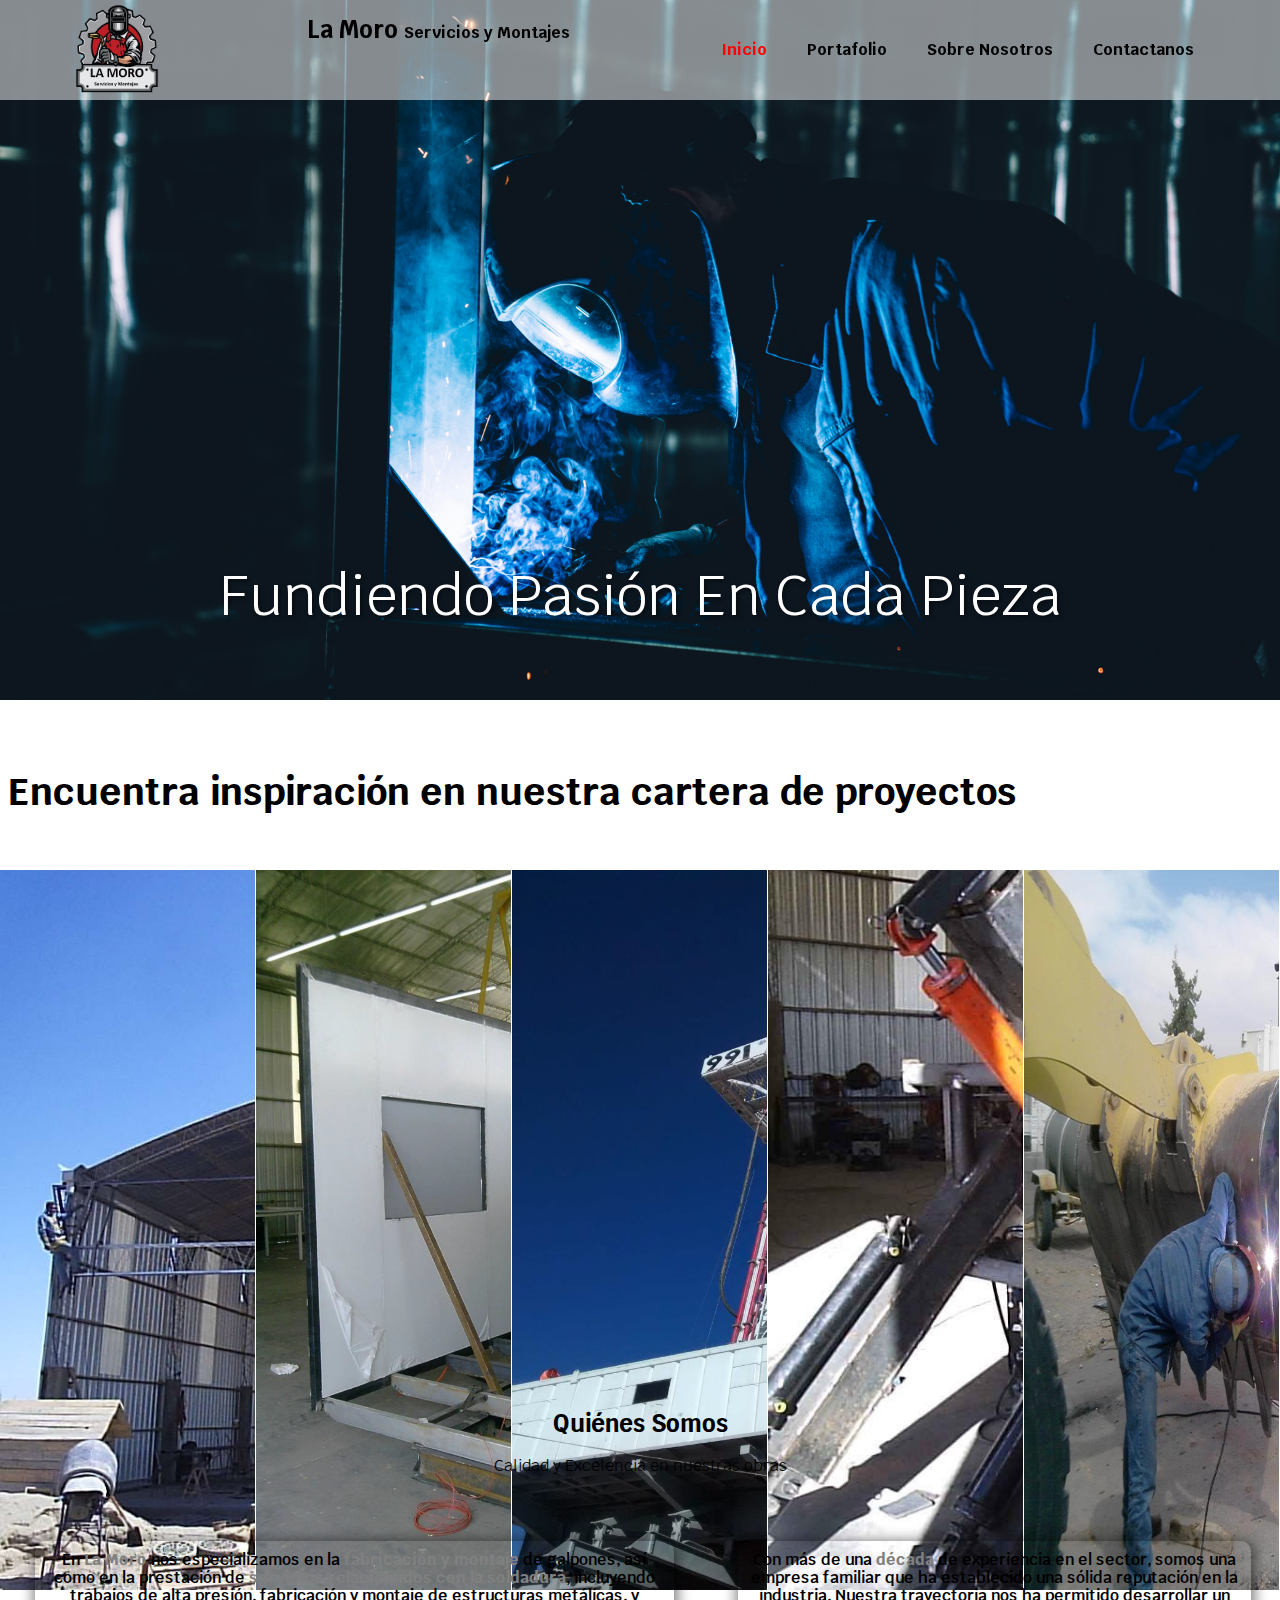
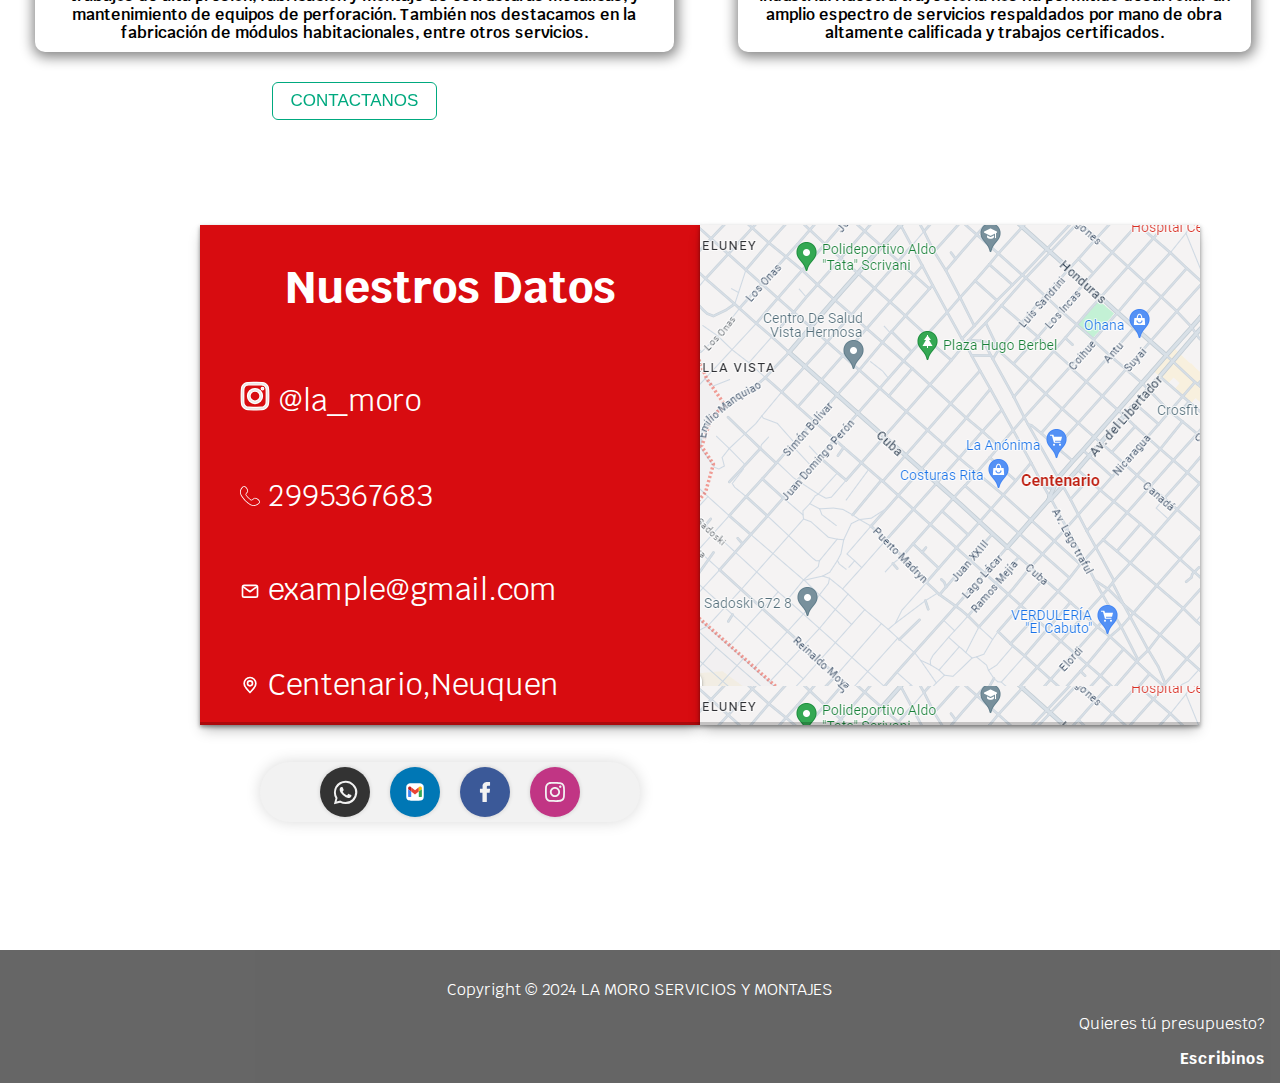
==== index.html @ 2d0cbead "first commit" ====
<!DOCTYPE html>
<html lang="es">
<head>
    <meta charset="UTF-8">
    <meta name="viewport" content="width=device-width, initial-scale=1.0">
    <link rel="preload" href="css/normalize.css" as="style">
    <link rel="stylesheet" href="css/normalize.css">
    <link rel="preconnect" href="https://fonts.googleapis.com">
    <link rel="preconnect" href="https://fonts.gstatic.com" crossorigin>
    <link href="https://fonts.googleapis.com/css2?family=Krub:ital,wght@0,200;0,300;0,400;0,500;0,600;0,700;1,200;1,300;1,400;1,500;1,600;1,700&display=swap" rel="stylesheet">
    <link href="https://fonts.googleapis.com/css2?family=Krub:wght@400;700&display=swap" rel="stylesheet">
    <link rel="stylesheet" href="css/style.css">
    
    <title>Document</title>
</head>
<body>
    <header id="inicio">
        <section class="barra_superior">

            <div class="logo1">
            </div>
            <div >
                <h1  class="nombre_empresa">La Moro <span>Servicios y Montajes</span></h1>  
            </div>

            <nav>
                <a href="#inicio" class="active">Inicio</a>
                <a href="#portafolio">Portafolio</a>
                <a href="#seccion1">Sobre Nosotros</a>
                <a href="#seccion3"> Contactanos</a>
            </nav>
        </section>

        <section class="fondo">
            <div class="texto-superior">
                Fundiendo Pasión En Cada Pieza
            </div>
        </section>
          
        <script src="scripts.js"></script>
        <section id="portafolio">
            <div id="frase_portafolio">
                <h2 class="texto-con-movimiento">Encuentra inspiración en nuestra cartera de proyectos</h2>
            </div>
            <ul style="position: absolute;
            margin-top: 10rem;
            left: 0;
            width: 100%;
            height: 80vh;
            background-color: #ccc;
            margin: 0;
            padding: 0;">
                <li>
                    <div class="content">
                        <span>Galpón parabólico 16m x 20m x 5m de luz.</span>
                        <h2>Kither Simha –PIN</h2>
                        <p>Juan Blas Iruretagoyena cel.: 299-4683099</p>
                    </div>
                </li>
                <li>
                    <div class="content">
                        <span>Módulos Habitacionales</span>
                        <h2>Kiter Simha –PIN</h2>
                        <p>Irureta Juan Blascel.:299-4683099</p>
                    </div>
                </li>
                <li>
                    <div class="content">
                        <span>Mantenimiento de soldadura a equipos de perforación</span>
                        <h2>R.C Servicios y Montajes – PIN</h2>
                        <p>Fernández Oro Elvio Solís cel.: sin datos actualizados</p>
                       
                    </div>
                </li>
                <li>
                    <div class="content">
                        <span>Estructura metálica para medición de muertos de hormigón en equipos de perforacion.</span>
                        <h2>ABK3 Servicios Petroleros –PIN</h2>
                        <p>Ingeniero: Raúl Arévalo cel.: sin datos actualizados</p>
                        
                    </div>
                </li>
                <li>
                    <div class="content">
                        <span> Mantenimiento de maquinas viales</span>
                        <h2> ServiPet – Centenario – Nqn –PIN</h2>
                        <p>Luis Ríoscel  cel.: Sin datos actualizados</p>
                        
                    </div>
                </li>
            </ul>
        </section>
          
        <section id="seccion1">
            <section>
                <h2>Quiénes Somos</h2>
                <p>Calidad y Excelencia en nuestras obras</p>
            </section>

            <section class="sobrenosotros">

                <div>
                    <p>En <span>La Moro</span> nos especializamos en la <span>fabricación y montaje</span> de galpones, 
                    así como en la prestación de <span>servicios relacionados con la soldadura</span>, incluyendo 
                    trabajos de alta presión, fabricación y montaje de estructuras metálicas, y mantenimiento de 
                    equipos de perforación. También nos destacamos en la fabricación de módulos habitacionales, 
                    entre otros servicios.
                    </p>
                    <button href="#contactanos" class="btn">Contactanos</button>  
                </div>

                <div>
                    <p>Con más de una <span>década</span> de experiencia en el sector, somos una empresa familiar que ha establecido una sólida 
                        reputación en la industria. Nuestra trayectoria nos ha permitido desarrollar un amplio espectro de servicios 
                        respaldados por mano de obra altamente calificada y trabajos certificados.
                    </p>
                </div>
            </section>

        </section>
          
        <section id="seccion3" class="datos_contacto">

            <div class="card" id="form_datos">
                <h2>Nuestros Datos</h2>
                <ul style="position: relative;
                display: flex;
                flex-direction: column;
                align-items:flex-start;
                margin: 0;">
                    <p>
                        <span><svg width="30px" height="30px" viewBox="0 0 24 24" fill="none" xmlns="http://www.w3.org/2000/svg" stroke="#ffffff">
    
                            <g id="SVGRepo_bgCarrier" stroke-width="0"/>
                            
                            <g id="SVGRepo_tracerCarrier" stroke-linecap="round" stroke-linejoin="round"/>
                            
                            <g id="SVGRepo_iconCarrier"> <path fill-rule="evenodd" clip-rule="evenodd" d="M12 18C15.3137 18 18 15.3137 18 12C18 8.68629 15.3137 6 12 6C8.68629 6 6 8.68629 6 12C6 15.3137 8.68629 18 12 18ZM12 16C14.2091 16 16 14.2091 16 12C16 9.79086 14.2091 8 12 8C9.79086 8 8 9.79086 8 12C8 14.2091 9.79086 16 12 16Z" fill="#ebe5e5"/> <path d="M18 5C17.4477 5 17 5.44772 17 6C17 6.55228 17.4477 7 18 7C18.5523 7 19 6.55228 19 6C19 5.44772 18.5523 5 18 5Z" fill="#ebe5e5"/> <path fill-rule="evenodd" clip-rule="evenodd" d="M1.65396 4.27606C1 5.55953 1 7.23969 1 10.6V13.4C1 16.7603 1 18.4405 1.65396 19.7239C2.2292 20.8529 3.14708 21.7708 4.27606 22.346C5.55953 23 7.23969 23 10.6 23H13.4C16.7603 23 18.4405 23 19.7239 22.346C20.8529 21.7708 21.7708 20.8529 22.346 19.7239C23 18.4405 23 16.7603 23 13.4V10.6C23 7.23969 23 5.55953 22.346 4.27606C21.7708 3.14708 20.8529 2.2292 19.7239 1.65396C18.4405 1 16.7603 1 13.4 1H10.6C7.23969 1 5.55953 1 4.27606 1.65396C3.14708 2.2292 2.2292 3.14708 1.65396 4.27606ZM13.4 3H10.6C8.88684 3 7.72225 3.00156 6.82208 3.0751C5.94524 3.14674 5.49684 3.27659 5.18404 3.43597C4.43139 3.81947 3.81947 4.43139 3.43597 5.18404C3.27659 5.49684 3.14674 5.94524 3.0751 6.82208C3.00156 7.72225 3 8.88684 3 10.6V13.4C3 15.1132 3.00156 16.2777 3.0751 17.1779C3.14674 18.0548 3.27659 18.5032 3.43597 18.816C3.81947 19.5686 4.43139 20.1805 5.18404 20.564C5.49684 20.7234 5.94524 20.8533 6.82208 20.9249C7.72225 20.9984 8.88684 21 10.6 21H13.4C15.1132 21 16.2777 20.9984 17.1779 20.9249C18.0548 20.8533 18.5032 20.7234 18.816 20.564C19.5686 20.1805 20.1805 19.5686 20.564 18.816C20.7234 18.5032 20.8533 18.0548 20.9249 17.1779C20.9984 16.2777 21 15.1132 21 13.4V10.6C21 8.88684 20.9984 7.72225 20.9249 6.82208C20.8533 5.94524 20.7234 5.49684 20.564 5.18404C20.1805 4.43139 19.5686 3.81947 18.816 3.43597C18.5032 3.27659 18.0548 3.14674 17.1779 3.0751C16.2777 3.00156 15.1132 3 13.4 3Z" fill="#ebe5e5"/> </g>
                            
                            </svg></span>
                        @la_moro    
                    </p>
                    <p>
                        <span ><svg fill="white" height="20px" width="20px" version="1.1" id="Layer_1" xmlns="http://www.w3.org/2000/svg" xmlns:xlink="http://www.w3.org/1999/xlink" 
                            viewBox="0 0 512 512" xml:space="preserve">
                       <g>
                           <g>
                               <path d="M511.576,402.975c-3.495-36.288-45.168-65.404-49.7-68.45c-4.483-3.209-44.825-31.284-80.563-31.284
                                   c-15.102,0-27.727,4.708-37.921,14.381l-0.974,1.05c-11.765,13.773-35.557,34.151-49.256,34.151c-0.917,0-1.7-0.105-2.411-0.337
                                   c-7.754-5.701-46.081-34.235-71.453-59.617c-20.388-20.388-53.266-63.131-59.879-71.792c-3.447-11.116,16.969-37.357,34.11-52.178
                                   l0.96-0.945C232.82,127.465,179.63,53.19,177.562,50.354C176.187,48.301,143.409,0,103.931,0C90.352,0,78.091,5.29,68.14,15.126
                                   c-4.608,3.782-112.091,94.081-47.169,226.941c3.242,6.666,7.291,13.379,12.734,21.143c15.933,22.756,57.205,79.89,96.286,118.966
                                   c37.104,37.109,95.193,79.356,118.446,95.79c7.979,5.646,14.902,9.826,21.797,13.188C298.686,504.991,327.392,512,355.553,512
                                   c82.941,0,133.968-59.435,140.959-68.097C507.818,432.205,513.027,418.063,511.576,402.975z M482.202,430.572l-0.678,0.561
                                   c-4.975,6.255-50.779,60.901-125.971,60.901h-0.019c-25.162,0-50.984-6.145-76.743-18.674c-5.916-2.874-11.97-6.45-19.061-11.464
                                   c-22.842-16.148-79.871-57.549-115.911-93.598c-37.987-37.988-78.458-94-94.095-116.335c-4.846-6.904-8.394-12.763-11.178-18.483
                                   C-18.683,116.357,70.217,38.718,81.199,29.653c6.914-6.799,14.348-10.099,22.732-10.099c24.189,0,49.619,30.09,57.592,41.989
                                   c12.896,17.743,41.406,69.045,18.827,92.908c-2.13,1.843-52.049,45.436-38.441,75.507l1.127,1.891
                                   c4.035,5.3,40.065,52.484,62.434,74.848c27.769,27.77,69.992,58.843,74.719,62.3l1.676,0.983
                                   c3.452,1.595,7.257,2.397,11.307,2.397c28.758,0,62.687-39.334,64.052-40.938c6.054-5.739,14.157-8.642,24.089-8.642
                                   c30.157,0,67.615,26.509,69.41,27.789c0.387,0.258,38.704,26.423,41.382,54.26C493.026,414.424,489.789,422.837,482.202,430.572z"
                                   />
                           </g>
                       </g>
                       </svg></span>
                        2995367683
                    </p>
                    <p>
                        <span><svg width="20px" height="20px" viewBox="0 0 24 24" xmlns="http://www.w3.org/2000/svg">
    
                            <title/>
                            
                            <g id="Complete">
                            
                            <g id="mail">
                            
                            <g>
                            
                            <polyline fill="none" points="4 8.2 12 14.1 20 8.2" stroke="white" stroke-linecap="round" stroke-linejoin="round" stroke-width="2"/>
                            
                            <rect fill="none" height="14" rx="2" ry="2" stroke="white" stroke-linecap="round" stroke-linejoin="round" stroke-width="2" width="18" x="3" y="6.5"/>
                            
                            </g>
                            
                            </g>
                            
                            </g>
                            
                            </svg></span>
                        example@gmail.com
                    </p>
                    <p>
                        <span><svg width="20px" height="20px" viewBox="0 0 24 24" fill="none" xmlns="http://www.w3.org/2000/svg" z-index: -1;>
                            <path d="M12 21C15.5 17.4 19 14.1764 19 10.2C19 6.22355 15.866 3 12 3C8.13401 3 5 6.22355 5 10.2C5 14.1764 8.5 17.4 12 21Z" stroke="white" stroke-width="2" stroke-linecap="round" stroke-linejoin="round"/>
                            <path d="M12 13C13.6569 13 15 11.6569 15 10C15 8.34315 13.6569 7 12 7C10.3431 7 9 8.34315 9 10C9 11.6569 10.3431 13 12 13Z" stroke="white" stroke-width="2" stroke-linecap="round" stroke-linejoin="round"/>
                            </svg></span>
                        Centenario,Neuquen
                    </p>
                </ul>
                
                <div class="social-buttons">
                    <a href="#" class="social-button whatsapp">
                            <svg fill="#000000" width="800px" height="800px" viewBox="0 0 16 16" xmlns="http://www.w3.org/2000/svg"><path d="M11.42 9.49c-.19-.09-1.1-.54-1.27-.61s-.29-.09-.42.1-.48.6-.59.73-.21.14-.4 0a5.13 5.13 0 0 1-1.49-.92 5.25 5.25 0 0 1-1-1.29c-.11-.18 0-.28.08-.38s.18-.21.28-.32a1.39 1.39 0 0 0 .18-.31.38.38 0 0 0 0-.33c0-.09-.42-1-.58-1.37s-.3-.32-.41-.32h-.4a.72.72 0 0 0-.5.23 2.1 2.1 0 0 0-.65 1.55A3.59 3.59 0 0 0 5 8.2 8.32 8.32 0 0 0 8.19 11c.44.19.78.3 1.05.39a2.53 2.53 0 0 0 1.17.07 1.93 1.93 0 0 0 1.26-.88 1.67 1.67 0 0 0 .11-.88c-.05-.07-.17-.12-.36-.21z"/><path d="M13.29 2.68A7.36 7.36 0 0 0 8 .5a7.44 7.44 0 0 0-6.41 11.15l-1 3.85 3.94-1a7.4 7.4 0 0 0 3.55.9H8a7.44 7.44 0 0 0 5.29-12.72zM8 14.12a6.12 6.12 0 0 1-3.15-.87l-.22-.13-2.34.61.62-2.28-.14-.23a6.18 6.18 0 0 1 9.6-7.65 6.12 6.12 0 0 1 1.81 4.37A6.19 6.19 0 0 1 8 14.12z"/></svg>
        
                    </a>
                        <a href="#" class="social-button gmail">
                                <svg width="800px" height="800px" viewBox="0 0 32 32" fill="none" xmlns="http://www.w3.org/2000/svg">
                                    <path d="M2 11.9556C2 8.47078 2 6.7284 2.67818 5.39739C3.27473 4.22661 4.22661 3.27473 5.39739 2.67818C6.7284 2 8.47078 2 11.9556 2H20.0444C23.5292 2 25.2716 2 26.6026 2.67818C27.7734 3.27473 28.7253 4.22661 29.3218 5.39739C30 6.7284 30 8.47078 30 11.9556V20.0444C30 23.5292 30 25.2716 29.3218 26.6026C28.7253 27.7734 27.7734 28.7253 26.6026 29.3218C25.2716 30 23.5292 30 20.0444 30H11.9556C8.47078 30 6.7284 30 5.39739 29.3218C4.22661 28.7253 3.27473 27.7734 2.67818 26.6026C2 25.2716 2 23.5292 2 20.0444V11.9556Z" fill="white"/>
                                    <path d="M22.0515 8.52295L16.0644 13.1954L9.94043 8.52295V8.52421L9.94783 8.53053V15.0732L15.9954 19.8466L22.0515 15.2575V8.52295Z" fill="#EA4335"/>
                                    <path d="M23.6231 7.38639L22.0508 8.52292V15.2575L26.9983 11.459V9.17074C26.9983 9.17074 26.3978 5.90258 23.6231 7.38639Z" fill="#FBBC05"/>
                                    <path d="M22.0508 15.2575V23.9924H25.8428C25.8428 23.9924 26.9219 23.8813 26.9995 22.6513V11.459L22.0508 15.2575Z" fill="#34A853"/>
                                    <path d="M9.94811 24.0001V15.0732L9.94043 15.0669L9.94811 24.0001Z" fill="#C5221F"/>
                                    <path d="M9.94014 8.52404L8.37646 7.39382C5.60179 5.91001 5 9.17692 5 9.17692V11.4651L9.94014 15.0667V8.52404Z" fill="#C5221F"/>
                                    <path d="M9.94043 8.52441V15.0671L9.94811 15.0734V8.53073L9.94043 8.52441Z" fill="#C5221F"/>
                                    <path d="M5 11.4668V22.6591C5.07646 23.8904 6.15673 24.0003 6.15673 24.0003H9.94877L9.94014 15.0671L5 11.4668Z" fill="#4285F4"/>
                                    </svg>
                    </a>
                    <a href="#" class="social-button facebook">
                        <svg version="1.1" id="Layer_1" xmlns="http://www.w3.org/2000/svg" xmlns:xlink="http://www.w3.org/1999/xlink" viewBox="0 0 310 310" xml:space="preserve">
                    <g id="XMLID_834_">
                        <path id="XMLID_835_" d="M81.703,165.106h33.981V305c0,2.762,2.238,5,5,5h57.616c2.762,0,5-2.238,5-5V165.765h39.064
                        c2.54,0,4.677-1.906,4.967-4.429l5.933-51.502c0.163-1.417-0.286-2.836-1.234-3.899c-0.949-1.064-2.307-1.673-3.732-1.673h-44.996
                        V71.978c0-9.732,5.24-14.667,15.576-14.667c1.473,0,29.42,0,29.42,0c2.762,0,5-2.239,5-5V5.037c0-2.762-2.238-5-5-5h-40.545
                        C187.467,0.023,186.832,0,185.896,0c-7.035,0-31.488,1.381-50.804,19.151c-21.402,19.692-18.427,43.27-17.716,47.358v37.752H81.703
                        c-2.762,0-5,2.238-5,5v50.844C76.703,162.867,78.941,165.106,81.703,165.106z"></path>
                    </g>
                        </svg>
                    </a>
                    <a href="#" class="social-button instagram">
                    <svg width="800px" height="800px" viewBox="0 0 20 20" version="1.1" xmlns="http://www.w3.org/2000/svg" xmlns:xlink="http://www.w3.org/1999/xlink">
                        <g id="Page-1" stroke="none" stroke-width="1">
                            <g id="Dribbble-Light-Preview" transform="translate(-340.000000, -7439.000000)">
                                <g id="icons" transform="translate(56.000000, 160.000000)">
                                    <path d="M289.869652,7279.12273 C288.241769,7279.19618 286.830805,7279.5942 285.691486,7280.72871 C284.548187,7281.86918 284.155147,7283.28558 284.081514,7284.89653 C284.035742,7285.90201 283.768077,7293.49818 284.544207,7295.49028 C285.067597,7296.83422 286.098457,7297.86749 287.454694,7298.39256 C288.087538,7298.63872 288.809936,7298.80547 289.869652,7298.85411 C298.730467,7299.25511 302.015089,7299.03674 303.400182,7295.49028 C303.645956,7294.859 303.815113,7294.1374 303.86188,7293.08031 C304.26686,7284.19677 303.796207,7282.27117 302.251908,7280.72871 C301.027016,7279.50685 299.5862,7278.67508 289.869652,7279.12273 M289.951245,7297.06748 C288.981083,7297.0238 288.454707,7296.86201 288.103459,7296.72603 C287.219865,7296.3826 286.556174,7295.72155 286.214876,7294.84312 C285.623823,7293.32944 285.819846,7286.14023 285.872583,7284.97693 C285.924325,7283.83745 286.155174,7282.79624 286.959165,7281.99226 C287.954203,7280.99968 289.239792,7280.51332 297.993144,7280.90837 C299.135448,7280.95998 300.179243,7281.19026 300.985224,7281.99226 C301.980262,7282.98483 302.473801,7284.28014 302.071806,7292.99991 C302.028024,7293.96767 301.865833,7294.49274 301.729513,7294.84312 C300.829003,7297.15085 298.757333,7297.47145 289.951245,7297.06748 M298.089663,7283.68956 C298.089663,7284.34665 298.623998,7284.88065 299.283709,7284.88065 C299.943419,7284.88065 300.47875,7284.34665 300.47875,7283.68956 C300.47875,7283.03248 299.943419,7282.49847 299.283709,7282.49847 C298.623998,7282.49847 298.089663,7283.03248 298.089663,7283.68956 M288.862673,7288.98792 C288.862673,7291.80286 291.150266,7294.08479 293.972194,7294.08479 C296.794123,7294.08479 299.081716,7291.80286 299.081716,7288.98792 C299.081716,7286.17298 296.794123,7283.89205 293.972194,7283.89205 C291.150266,7283.89205 288.862673,7286.17298 288.862673,7288.98792 M290.655732,7288.98792 C290.655732,7287.16159 292.140329,7285.67967 293.972194,7285.67967 C295.80406,7285.67967 297.288657,7287.16159 297.288657,7288.98792 C297.288657,7290.81525 295.80406,7292.29716 293.972194,7292.29716 C292.140329,7292.29716 290.655732,7290.81525 290.655732,7288.98792" id="instagram-[#167]">
                    
                    </path>
                                </g>
                            </g>
                        </g>
                    </svg>
                    </a>
                </div>
            </div>
                  
            
    
            <!-- Contenedor donde se mostrará el mapa -->
            <div class="card" id="map"></div>
            
        </section>
<!--         
        <section id="seccion3">
            <h2>Sección 3</h2>
            <p>Contenido de la sección 3...</p>
        </section> -->

        <footer>
            <p>Copyright © 2024 LA MORO SERVICIOS Y MONTAJES</p>
            <div><p>Quieres tú presupuesto?</p><span>Escribinos</span></div>
        </footer>

    </header>
    <!-- <script>
        // Función para inicializar el mapa
        function initMap() {
    // Coordenadas del lugar específico (en este caso, centenario, Neuquen)
        var ubicacion = { lat: -38.827756577857194, lng: -68.14426897098832 };
    
    // Crea un nuevo mapa en el elemento con id "map"
        var map = new google.maps.Map(document.getElementById("map"), {
         zoom: 15, // Nivel de zoom
          center: ubicacion // Centra el mapa en la ubicación específica
         });
  
    // // // Crea un marcador en la ubicación específica
        var marker = new google.maps.Marker({
         position: ubicacion,
         map: map,
          title: "Torre Eiffel, París" // Título del marcador (opcional)
         });
        }
  
    </script> -->
</body>
</html>
---- css/style.css ----
html{
    font-size: 62.5%;
    box-sizing: border-box;
}

*,*::before, *::after{
    box-sizing: inherit;
}

body{
    font-size: 16px;
    font-family: 'Krub', sans-serif; /*Le cambiamos la fuente al texto */
    /*Las propiedades que pongamos en el body se aplican para todo el documento*/
  }

 header {
    padding-top: 0rem; /* Ajusta este valor según sea necesario */
}
.barra_superior {
    display: flex;
    width: 100%;
    height: auto;
    padding: 0;
    margin: 0;
    justify-content: space-around;
    background-color: black;
    position: fixed; /* Importante: para que la sección 2 se posicione correctamente */
    z-index: 1; /* Asegura que esta sección esté por encima de la otra */
    background-color: rgba(255, 255, 255, 0.5); /* Color de fondo con transparencia */
}

.logo1 {
    margin-right: 1rem; /* Margen entre la imagen y el texto */
    width: 10rem; /* Ajusta el ancho de la imagen según tu necesidad */
    height: 10rem; /* Ajusta la altura de la imagen según tu necesidad */
    background-image: url(../image/logo.png);
    background-repeat: no-repeat;
    background-size: contain; /* Ajusta el tamaño de la imagen para que se ajuste al contenedor */
}

.nombre_empresa {
    font-size: 2.4rem; /* Ajusta el tamaño del texto según tu necesidad */
}

.nombre_empresa span {
    font-size: 1.6rem; /* Ajusta el tamaño del texto del span según tu necesidad */
}



nav {

    padding: 0;
    overflow: hidden;
    display: flex;
    justify-content: space-around;
    
  }
  
  nav a {
    display: flex;
    flex-direction: column;
    margin:auto;
    text-align: center;
    padding: 1.4rem 2rem;
    text-decoration: none;
    color: black;
    font-weight: bold;

  }
  
  nav a:hover {
    color: red;
  }

  
  .active {
    color: red;
  }
  
  section {
    height: 50rem; /* Simulación de contenido */
    padding-top: 5rem; /* Espacio para la barra de navegación */
  }
  
  .fondo {
    position: relative; /* Para que los elementos hijos se posicionen relativos a este */
    background-image: url(/image/soldando2.jpg);
    background-size: cover; /* Ajusta el tamaño de la imagen de fondo */
    background-repeat: no-repeat;
    width: 100%;
    height: 70rem;
    margin-bottom: 2rem;
    padding: 0;
  }
  
  .texto-superior {
    position: absolute; /* Para que el texto se posicione sobre la imagen de fondo */
    top: 85%; /* Ajusta la posición vertical */
    left: 50%; /* Ajusta la posición horizontal */
    transform: translate(-50%, -50%); /* Centra el texto horizontal y verticalmente */
    color: white; /* Color del texto */
    font-size: 5.6rem; /* Tamaño del texto */
    text-align:center; /* Alineación del texto */
    width: 100%;
    text-shadow: 2px 2px 4px rgba(0, 0, 0, 0.5); /* Sombra para mejorar la legibilidad */
  }
  
#frase_portafolio{
  height: 10rem;
  width: 100%;
  position: relative;
  text-align: center;
}

/* Define la animación */
@keyframes moverTexto {
  0% {
      transform: translateX(0);
  }
  50% {
      transform: translateX(100px); /* Mueve el texto 100px hacia la derecha */
  }
  60% {
      transform: translateX(100px); /* Se detiene por 10% de la animación */
  }
  100% {
      transform: translateX(0);
  }
}

/* Aplica la animación al texto */
.texto-con-movimiento {
  padding: 0;
  margin: 0;
  width: 80%;
  animation: moverTexto 10s ease-in-out infinite; /* La animación dura 4 segundos y se repite infinitamente */
  font-size: 3.8rem;
}

/*Section contacts*/

.datos_contacto{
  position: absolute;
  top: 170rem;
  width: 120rem;
  height: 50rem;
  margin: 10rem;
  display: flex;
  flex-direction: row;
  align-items: center;
  justify-content: center;

}


.card {
width: 500px;
height: 500px;
box-shadow: rgba(0, 0, 0, 0.4) 0px 2px 4px, rgba(0, 0, 0, 0.3) 0px 7px 13px -3px, rgba(0, 0, 0, 0.2) 0px -3px 0px inset;
}
#map{
  background-image: url(/image/mapa.png);
}

#form_datos{
background-color:#D80C10 ;
color: white;
font-size: 30px;
margin: 0;
}

#form_datos ul{
position: relative;
display: flex;
flex-direction: column;
align-items:flex-start;
margin: 0;
}
#form_datos h2{
font-weight:bold ;
text-align: center;

}




/*Botones Redes Sociales*/

.social-buttons {
  display: flex;
  justify-content: center;
  align-items: center;
  background-color: #f2f2f2;
  box-shadow: 0px 0px 15px #00000027;
  padding: 5px;
  border-radius: 5em;
  margin: 3rem 6rem;
}

.social-button {
  display: flex;
  justify-content: center;
  align-items: center;
  width: 5rem;
  height: 5rem;
  border-radius: 50%;
  margin: 0 1rem;
  background-color: #fff;
  box-shadow: 0px 0px 4px #00000027;
  transition: 0.3s;
}

.social-button:hover {
  background-color: #f2f2f2;
  box-shadow: 0px 0px 6px 3px #00000027;
}

.social-buttons svg {
  transition: 0.3s;
  height: 2rem;
}

.facebook {
  background-color: #3b5998;
}

.facebook svg {
  fill: #f2f2f2;
}

.facebook:hover svg {
  fill: #3b5998;
}

.whatsapp {
  background-color: #333;
}

.whatsapp svg {
  width: 25px;
  height: 25px;
  fill: #f2f2f2;
}

.whatsapp:hover svg {
  fill: #00ee14;
}

.gmail {
  background-color: #0077b5;
}

.gmail svg {
  fill: #f2f2f2;
}

.gmail:hover svg {
  fill: #0077b5;
}

.instagram {
  background-color: #c13584;
}

.instagram svg {
  fill: #f2f2f2;
}

.instagram:hover svg {
  fill: #c13584;
}




/*End Section Contacts*/




/*Slider effects....*/

ul li {
    list-style: none;
    position: relative;
    width: 20%;
    height: 100%;
    border-right: 1px solid #FFF;
    float: left;
    box-sizing: border-box;
    transition: 0.5s;
    text-align: center;
    overflow: hidden;
}
ul li:nth-child(1) {
    background: url(../image/imagen1.jpg);
    background-size: cover;
    background-position: left top;
}
ul li:nth-child(2) {
    background: url(../image/imagen2.jpg);
    background-size: cover;
    background-position: left center;
}
ul li:nth-child(3) {
    background: url(../image/imagen3.jpg);
    background-size: cover;
    background-position: left center;
}
ul li:nth-child(4) {
    background: url(../image/imagen4.jpg);
    background-size: cover;
    background-position: left top;
}
ul li:nth-child(5){
    background: url(../image/imagen5.jpg);
    background-size: cover;
    background-position: left center;
}
ul:hover li {
    width: 10%;
}
ul li:hover {
    width: 60%;
}
ul li .content {
    position: absolute;
    bottom: -100%;
    left: 0;
    height: 20%;
    width: 100%;
    padding: 2rem;
    background-color: rgba(0,0,0,0.4);
    box-sizing: border-box;
    color: #FFF;
    opacity: 1;
}
ul li .content h2 {
    margin-top: 0.5rem;
    margin-bottom: 0.5rem;
}
ul li .content p {
    width: 70%;
    margin: auto;
    margin-top: 0;
}
ul li:hover .content {
    bottom: 0;
    transition: 0.5s;
    transition-delay: 0.5s;
}
#seccion1{ 
  position: absolute;
    margin-top: auto;
    padding-top: 12rem;
    display: flex;
    flex-direction: column;
    text-align: center;
}


.sobrenosotros{
    display: flex;
    margin: 0;
    padding: 0;
    
}


.sobrenosotros p{
        width: auto;
        height: auto;
        font-weight: 600;
        -webkit-box-shadow: 1px 2px 13px 3px rgba(0,0,0,0.49);
        -moz-box-shadow: 1px 2px 13px 3px rgba(0,0,0,0.49);
        box-shadow: 1px 2px 13px 3px rgba(0,0,0,0.49);
        padding: 1rem; 
        border-radius:1rem; /*Redondeamos las esquinas*/
        margin: 3rem auto;
        width: 90%;
}

.sobrenosotros p span{
    font-weight: bold;
    color: grey ;
}



.btn {
    --color: #00A97F;
    --color2: rgb(10, 25, 30);
    padding: 0.8rem 1.75rem;
    background-color: transparent;
    border-radius: 6px;
    border: .3px solid var(--color);
    transition: .5s;
    position: relative;
    overflow: hidden;
    cursor: pointer;
    z-index: 1;
    font-weight: 300;
    font-size: 17px;
    font-family: 'Roboto', 'Segoe UI', sans-serif;
    text-transform: uppercase;
    color: var(--color);
   }
   
   .btn::after, .btn::before {
    content: '';
    display: block;
    height: 100%;
    width: 100%;
    transform: skew(90deg) translate(-50%, -50%);
    position: absolute;
    inset: 50%;
    left: 25%;
    z-index: -1;
    transition: .5s ease-out;
    background-color: var(--color);
   }
   
   .btn::before {
    top: -50%;
    left: -25%;
    transform: skew(90deg) rotate(180deg) translate(-50%, -50%);
   }
   
   .btn:hover::before {
    transform: skew(45deg) rotate(180deg) translate(-50%, -50%);
   }
   
   .btn:hover::after {
    transform: skew(45deg) translate(-50%, -50%);
   }
   
   .btn:hover {
    color: var(--color2);
   }
   
   .btn:active {
    filter: brightness(.7);
    transform: scale(.98);
   }    




footer {
  position: absolute;
  top: 255rem;
  width: 100%;
  background-color: black;
  color: #ffffff;
  font-weight: 400;
  padding: 1.5rem;
  opacity: 0.6;
  text-align: center;
}

body {
  margin-bottom: 4rem; /* Ajusta el margen inferior del cuerpo para dejar espacio para el footer */
}

footer div {
  text-align: end;
}

footer div span {
  font-weight: 700;
}
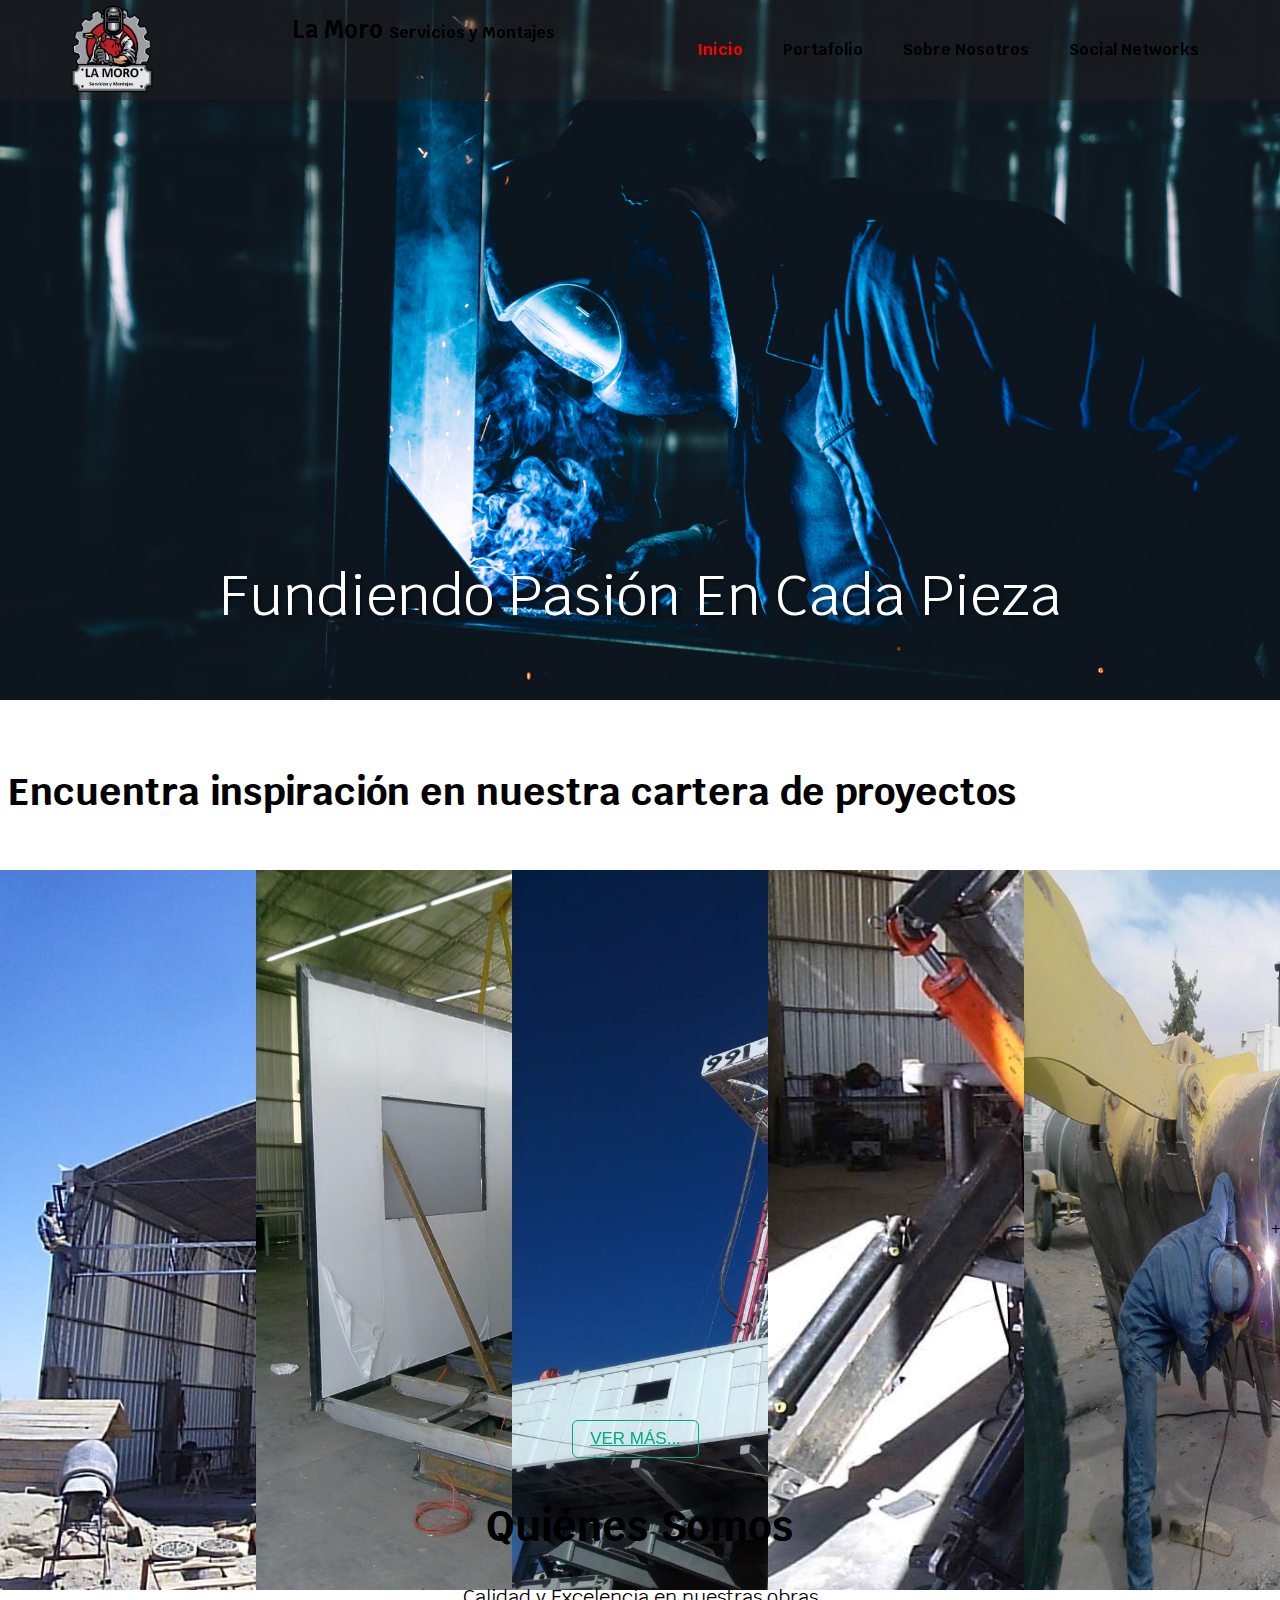
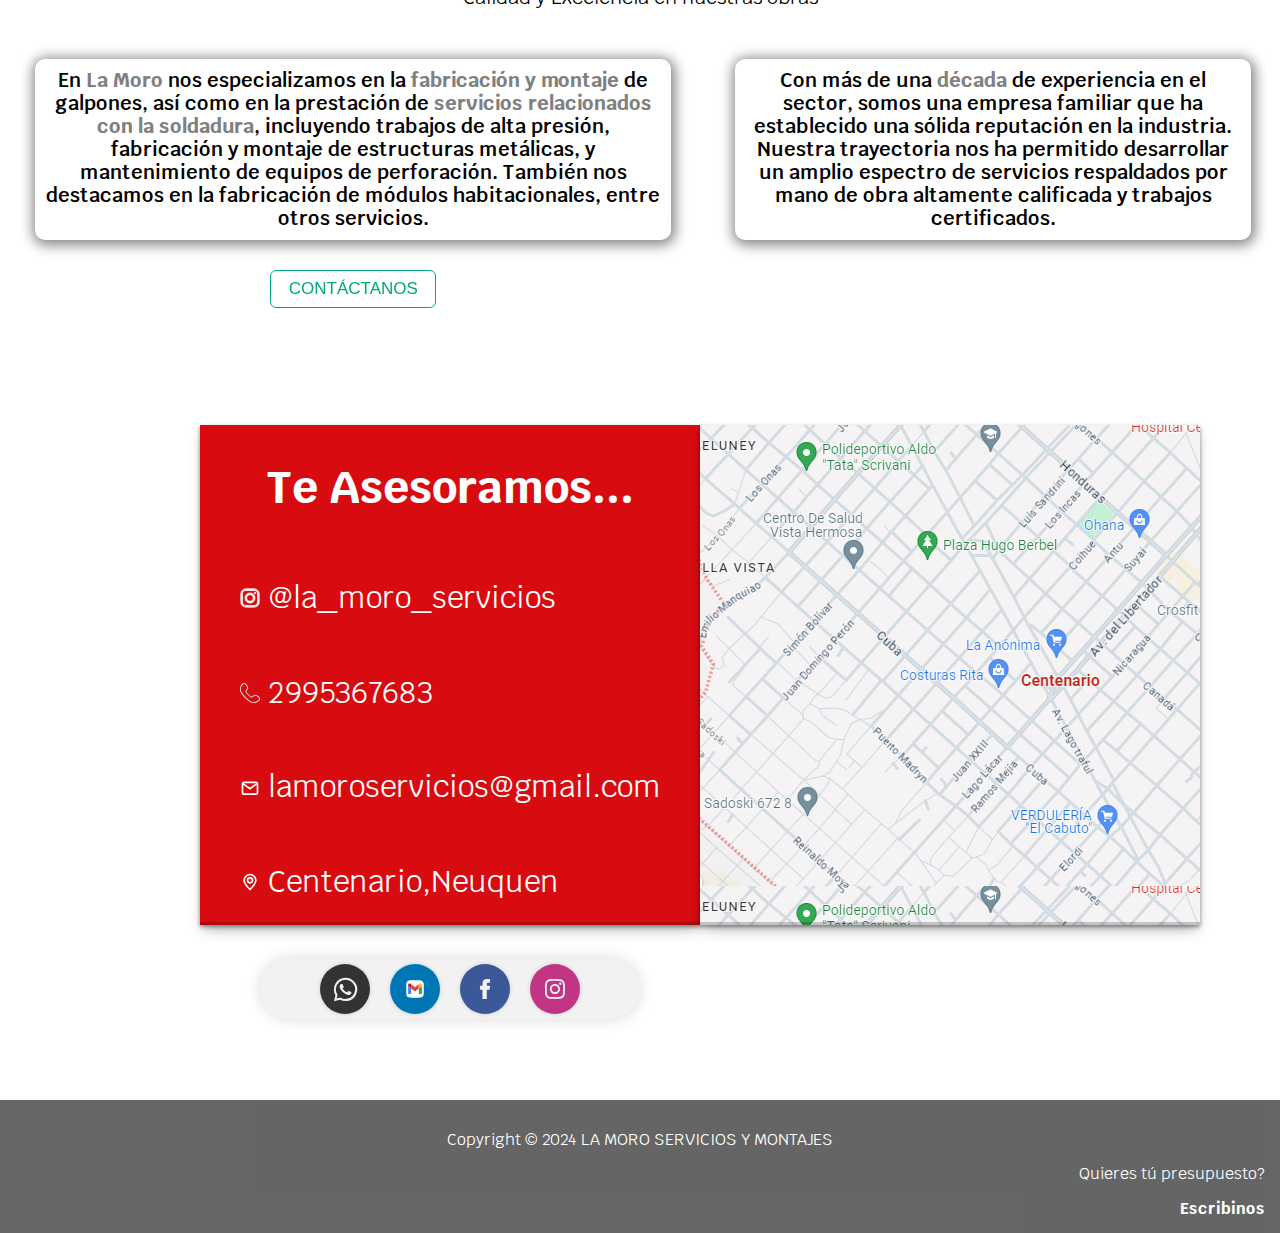
==== commit 1ca8ee8f: "version1" ====
--- a/index.html
+++ b/index.html
@@ -4,19 +4,19 @@
 <head>
     <meta charset="UTF-8">
     <meta name="viewport" content="width=device-width, initial-scale=1.0">
-    <link rel="preload" href="css/normalize.css" as="style">
-    <link rel="stylesheet" href="css/normalize.css">
+    <link rel="preload" href="/css/normalize.css" as="style">
+    <link rel="stylesheet" href="/css/normalize.css">
     <link rel="preconnect" href="https://fonts.googleapis.com">
     <link rel="preconnect" href="https://fonts.gstatic.com" crossorigin>
     <link href="https://fonts.googleapis.com/css2?family=Krub:ital,wght@0,200;0,300;0,400;0,500;0,600;0,700;1,200;1,300;1,400;1,500;1,600;1,700&display=swap" rel="stylesheet">
     <link href="https://fonts.googleapis.com/css2?family=Krub:wght@400;700&display=swap" rel="stylesheet">
-    <link rel="stylesheet" href="css/style.css">
-    
-    <title>Document</title>
+    <link rel="stylesheet" href="/css/style.css">
+    
+    <title>LaMoro</title>
 </head>
 <body>
     <header id="inicio">
-        <section class="barra_superior">
+        <section class="barra_superior"  >
 
             <div class="logo1">
             </div>
@@ -28,7 +28,7 @@
                 <a href="#inicio" class="active">Inicio</a>
                 <a href="#portafolio">Portafolio</a>
                 <a href="#seccion1">Sobre Nosotros</a>
-                <a href="#seccion3"> Contactanos</a>
+                <a href="#seccion3"> Social Networks</a>
             </nav>
         </section>
 
@@ -37,60 +37,57 @@
                 Fundiendo Pasión En Cada Pieza
             </div>
         </section>
-          
-        <script src="scripts.js"></script>
+    </header>  
         <section id="portafolio">
             <div id="frase_portafolio">
                 <h2 class="texto-con-movimiento">Encuentra inspiración en nuestra cartera de proyectos</h2>
             </div>
-            <ul style="position: absolute;
-            margin-top: 10rem;
-            left: 0;
-            width: 100%;
-            height: 80vh;
-            background-color: #ccc;
-            margin: 0;
-            padding: 0;">
-                <li>
-                    <div class="content">
-                        <span>Galpón parabólico 16m x 20m x 5m de luz.</span>
-                        <h2>Kither Simha –PIN</h2>
+            <ul class="proyectos-lista" >
+                <li>
+                    <div class="content">
+                        <span>Galpón parabólico...</span>
+                        <h2>Kither Simha _ PIN</h2>
                         <p>Juan Blas Iruretagoyena cel.: 299-4683099</p>
                     </div>
                 </li>
                 <li>
                     <div class="content">
-                        <span>Módulos Habitacionales</span>
-                        <h2>Kiter Simha –PIN</h2>
+                        <span>Módulos Habitacionales...</span>
+                        <h2>Kiter Simha _ PIN</h2>
                         <p>Irureta Juan Blascel.:299-4683099</p>
                     </div>
                 </li>
                 <li>
                     <div class="content">
-                        <span>Mantenimiento de soldadura a equipos de perforación</span>
-                        <h2>R.C Servicios y Montajes – PIN</h2>
+                        <span>Mantenimiento de soldadura a equipos...</span>
+                        <h2>R.C Servicios y Montajes _ PIN</h2>
                         <p>Fernández Oro Elvio Solís cel.: sin datos actualizados</p>
                        
                     </div>
                 </li>
                 <li>
                     <div class="content">
-                        <span>Estructura metálica para medición de muertos de hormigón en equipos de perforacion.</span>
-                        <h2>ABK3 Servicios Petroleros –PIN</h2>
-                        <p>Ingeniero: Raúl Arévalo cel.: sin datos actualizados</p>
+                        <span >Estr. para medición de muertos de hormigón...</span>
+                        <h2>ABK3 Servicios Petroleros _ PIN</h2>
+                        <p>Ing. Raúl Arévalo cel.: sin datos actualizados</p>
                         
                     </div>
                 </li>
                 <li>
                     <div class="content">
-                        <span> Mantenimiento de maquinas viales</span>
-                        <h2> ServiPet – Centenario – Nqn –PIN</h2>
+                        <span> Mantenimiento de maquinas viales...</span>
+                        <h2> ServiPet - PIN</h2>
                         <p>Luis Ríoscel  cel.: Sin datos actualizados</p>
                         
                     </div>
                 </li>
             </ul>
         </section>
+        <div class="bt_port">
+
+                <a href="/pag/portafolio.html" class="btn" id="boton_port">Ver más...</a>  
++ 
+        </div>
           
         <section id="seccion1">
             <section>
@@ -107,7 +104,9 @@
                     equipos de perforación. También nos destacamos en la fabricación de módulos habitacionales, 
                     entre otros servicios.
                     </p>
-                    <button href="#contactanos" class="btn">Contactanos</button>  
+                    <a href="/pag/formulario.html">
+                    <button href="/pag/formulario.html" class="btn">Contáctanos</button>  
+                </a>
                 </div>
 
                 <div>
@@ -123,14 +122,14 @@
         <section id="seccion3" class="datos_contacto">
 
             <div class="card" id="form_datos">
-                <h2>Nuestros Datos</h2>
+                <h2 id="texto-bounce">Te Asesoramos...</h2>
                 <ul style="position: relative;
                 display: flex;
                 flex-direction: column;
                 align-items:flex-start;
                 margin: 0;">
                     <p>
-                        <span><svg width="30px" height="30px" viewBox="0 0 24 24" fill="none" xmlns="http://www.w3.org/2000/svg" stroke="#ffffff">
+                        <span><svg width="20px" height="20px" viewBox="0 0 24 24" fill="none" xmlns="http://www.w3.org/2000/svg" stroke="#ffffff">
     
                             <g id="SVGRepo_bgCarrier" stroke-width="0"/>
                             
@@ -139,7 +138,7 @@
                             <g id="SVGRepo_iconCarrier"> <path fill-rule="evenodd" clip-rule="evenodd" d="M12 18C15.3137 18 18 15.3137 18 12C18 8.68629 15.3137 6 12 6C8.68629 6 6 8.68629 6 12C6 15.3137 8.68629 18 12 18ZM12 16C14.2091 16 16 14.2091 16 12C16 9.79086 14.2091 8 12 8C9.79086 8 8 9.79086 8 12C8 14.2091 9.79086 16 12 16Z" fill="#ebe5e5"/> <path d="M18 5C17.4477 5 17 5.44772 17 6C17 6.55228 17.4477 7 18 7C18.5523 7 19 6.55228 19 6C19 5.44772 18.5523 5 18 5Z" fill="#ebe5e5"/> <path fill-rule="evenodd" clip-rule="evenodd" d="M1.65396 4.27606C1 5.55953 1 7.23969 1 10.6V13.4C1 16.7603 1 18.4405 1.65396 19.7239C2.2292 20.8529 3.14708 21.7708 4.27606 22.346C5.55953 23 7.23969 23 10.6 23H13.4C16.7603 23 18.4405 23 19.7239 22.346C20.8529 21.7708 21.7708 20.8529 22.346 19.7239C23 18.4405 23 16.7603 23 13.4V10.6C23 7.23969 23 5.55953 22.346 4.27606C21.7708 3.14708 20.8529 2.2292 19.7239 1.65396C18.4405 1 16.7603 1 13.4 1H10.6C7.23969 1 5.55953 1 4.27606 1.65396C3.14708 2.2292 2.2292 3.14708 1.65396 4.27606ZM13.4 3H10.6C8.88684 3 7.72225 3.00156 6.82208 3.0751C5.94524 3.14674 5.49684 3.27659 5.18404 3.43597C4.43139 3.81947 3.81947 4.43139 3.43597 5.18404C3.27659 5.49684 3.14674 5.94524 3.0751 6.82208C3.00156 7.72225 3 8.88684 3 10.6V13.4C3 15.1132 3.00156 16.2777 3.0751 17.1779C3.14674 18.0548 3.27659 18.5032 3.43597 18.816C3.81947 19.5686 4.43139 20.1805 5.18404 20.564C5.49684 20.7234 5.94524 20.8533 6.82208 20.9249C7.72225 20.9984 8.88684 21 10.6 21H13.4C15.1132 21 16.2777 20.9984 17.1779 20.9249C18.0548 20.8533 18.5032 20.7234 18.816 20.564C19.5686 20.1805 20.1805 19.5686 20.564 18.816C20.7234 18.5032 20.8533 18.0548 20.9249 17.1779C20.9984 16.2777 21 15.1132 21 13.4V10.6C21 8.88684 20.9984 7.72225 20.9249 6.82208C20.8533 5.94524 20.7234 5.49684 20.564 5.18404C20.1805 4.43139 19.5686 3.81947 18.816 3.43597C18.5032 3.27659 18.0548 3.14674 17.1779 3.0751C16.2777 3.00156 15.1132 3 13.4 3Z" fill="#ebe5e5"/> </g>
                             
                             </svg></span>
-                        @la_moro    
+                        @la_moro_servicios    
                     </p>
                     <p>
                         <span ><svg fill="white" height="20px" width="20px" version="1.1" id="Layer_1" xmlns="http://www.w3.org/2000/svg" xmlns:xlink="http://www.w3.org/1999/xlink" 
@@ -188,7 +187,7 @@
                             </g>
                             
                             </svg></span>
-                        example@gmail.com
+                        lamoroservicios@gmail.com
                     </p>
                     <p>
                         <span><svg width="20px" height="20px" viewBox="0 0 24 24" fill="none" xmlns="http://www.w3.org/2000/svg" z-index: -1;>
@@ -200,11 +199,11 @@
                 </ul>
                 
                 <div class="social-buttons">
-                    <a href="#" class="social-button whatsapp">
+                    <a href="https://wa.me/2995367683" class="social-button whatsapp">
                             <svg fill="#000000" width="800px" height="800px" viewBox="0 0 16 16" xmlns="http://www.w3.org/2000/svg"><path d="M11.42 9.49c-.19-.09-1.1-.54-1.27-.61s-.29-.09-.42.1-.48.6-.59.73-.21.14-.4 0a5.13 5.13 0 0 1-1.49-.92 5.25 5.25 0 0 1-1-1.29c-.11-.18 0-.28.08-.38s.18-.21.28-.32a1.39 1.39 0 0 0 .18-.31.38.38 0 0 0 0-.33c0-.09-.42-1-.58-1.37s-.3-.32-.41-.32h-.4a.72.72 0 0 0-.5.23 2.1 2.1 0 0 0-.65 1.55A3.59 3.59 0 0 0 5 8.2 8.32 8.32 0 0 0 8.19 11c.44.19.78.3 1.05.39a2.53 2.53 0 0 0 1.17.07 1.93 1.93 0 0 0 1.26-.88 1.67 1.67 0 0 0 .11-.88c-.05-.07-.17-.12-.36-.21z"/><path d="M13.29 2.68A7.36 7.36 0 0 0 8 .5a7.44 7.44 0 0 0-6.41 11.15l-1 3.85 3.94-1a7.4 7.4 0 0 0 3.55.9H8a7.44 7.44 0 0 0 5.29-12.72zM8 14.12a6.12 6.12 0 0 1-3.15-.87l-.22-.13-2.34.61.62-2.28-.14-.23a6.18 6.18 0 0 1 9.6-7.65 6.12 6.12 0 0 1 1.81 4.37A6.19 6.19 0 0 1 8 14.12z"/></svg>
         
                     </a>
-                        <a href="#" class="social-button gmail">
+                        <a href="mailto:lamoroservicios@gmail.com" class="social-button gmail">
                                 <svg width="800px" height="800px" viewBox="0 0 32 32" fill="none" xmlns="http://www.w3.org/2000/svg">
                                     <path d="M2 11.9556C2 8.47078 2 6.7284 2.67818 5.39739C3.27473 4.22661 4.22661 3.27473 5.39739 2.67818C6.7284 2 8.47078 2 11.9556 2H20.0444C23.5292 2 25.2716 2 26.6026 2.67818C27.7734 3.27473 28.7253 4.22661 29.3218 5.39739C30 6.7284 30 8.47078 30 11.9556V20.0444C30 23.5292 30 25.2716 29.3218 26.6026C28.7253 27.7734 27.7734 28.7253 26.6026 29.3218C25.2716 30 23.5292 30 20.0444 30H11.9556C8.47078 30 6.7284 30 5.39739 29.3218C4.22661 28.7253 3.27473 27.7734 2.67818 26.6026C2 25.2716 2 23.5292 2 20.0444V11.9556Z" fill="white"/>
                                     <path d="M22.0515 8.52295L16.0644 13.1954L9.94043 8.52295V8.52421L9.94783 8.53053V15.0732L15.9954 19.8466L22.0515 15.2575V8.52295Z" fill="#EA4335"/>
@@ -216,8 +215,8 @@
                                     <path d="M5 11.4668V22.6591C5.07646 23.8904 6.15673 24.0003 6.15673 24.0003H9.94877L9.94014 15.0671L5 11.4668Z" fill="#4285F4"/>
                                     </svg>
                     </a>
-                    <a href="#" class="social-button facebook">
-                        <svg version="1.1" id="Layer_1" xmlns="http://www.w3.org/2000/svg" xmlns:xlink="http://www.w3.org/1999/xlink" viewBox="0 0 310 310" xml:space="preserve">
+                    <a href="https://www.facebook.com/MaxiCano88?mibextid=ZbWKwL" class="social-button facebook">
+                        <svg version="1.1" id="Layer_" xmlns="http://www.w3.org/2000/svg" xmlns:xlink="http://www.w3.org/1999/xlink" viewBox="0 0 310 310" xml:space="preserve">
                     <g id="XMLID_834_">
                         <path id="XMLID_835_" d="M81.703,165.106h33.981V305c0,2.762,2.238,5,5,5h57.616c2.762,0,5-2.238,5-5V165.765h39.064
                         c2.54,0,4.677-1.906,4.967-4.429l5.933-51.502c0.163-1.417-0.286-2.836-1.234-3.899c-0.949-1.064-2.307-1.673-3.732-1.673h-44.996
@@ -227,7 +226,7 @@
                     </g>
                         </svg>
                     </a>
-                    <a href="#" class="social-button instagram">
+                    <a href="https://www.instagram.com/la_moro_servicios?igsh=MTFwN2kxcTE0bnZwMw==" class="social-button instagram">
                     <svg width="800px" height="800px" viewBox="0 0 20 20" version="1.1" xmlns="http://www.w3.org/2000/svg" xmlns:xlink="http://www.w3.org/1999/xlink">
                         <g id="Page-1" stroke="none" stroke-width="1">
                             <g id="Dribbble-Light-Preview" transform="translate(-340.000000, -7439.000000)">
@@ -247,7 +246,7 @@
     
             <!-- Contenedor donde se mostrará el mapa -->
             <div class="card" id="map"></div>
-            
+
         </section>
 <!--         
         <section id="seccion3">
@@ -255,32 +254,12 @@
             <p>Contenido de la sección 3...</p>
         </section> -->
 
-        <footer>
+        <footer id="footer_princ" >
             <p>Copyright © 2024 LA MORO SERVICIOS Y MONTAJES</p>
             <div><p>Quieres tú presupuesto?</p><span>Escribinos</span></div>
         </footer>
 
-    </header>
-    <!-- <script>
-        // Función para inicializar el mapa
-        function initMap() {
-    // Coordenadas del lugar específico (en este caso, centenario, Neuquen)
-        var ubicacion = { lat: -38.827756577857194, lng: -68.14426897098832 };
-    
-    // Crea un nuevo mapa en el elemento con id "map"
-        var map = new google.maps.Map(document.getElementById("map"), {
-         zoom: 15, // Nivel de zoom
-          center: ubicacion // Centra el mapa en la ubicación específica
-         });
-  
-    // // // Crea un marcador en la ubicación específica
-        var marker = new google.maps.Marker({
-         position: ubicacion,
-         map: map,
-          title: "Torre Eiffel, París" // Título del marcador (opcional)
-         });
-        }
-  
-    </script> -->
+
+    <script src="scripts.js"></script>
 </body>
 </html>--- a/css/style.css
+++ b/css/style.css
@@ -12,6 +12,7 @@
     font-size: 16px;
     font-family: 'Krub', sans-serif; /*Le cambiamos la fuente al texto */
     /*Las propiedades que pongamos en el body se aplican para todo el documento*/
+    
   }
 
  header {
@@ -27,7 +28,23 @@
     background-color: black;
     position: fixed; /* Importante: para que la sección 2 se posicione correctamente */
     z-index: 1; /* Asegura que esta sección esté por encima de la otra */
-    background-color: rgba(255, 255, 255, 0.5); /* Color de fondo con transparencia */
+    background-color: rgba(32, 30, 30, 0.5); /* Color de fondo con transparencia */
+}
+
+@media (max-width:768px ) {
+  .barra_superior {
+    display: flex;
+    width: 100%;
+    height: 20rem;
+    padding: 0;
+    margin: 0;
+    justify-content: space-around;
+    background-color: black;
+    position: fixed; /* Importante: para que la sección 2 se posicione correctamente */
+    z-index: 1; /* Asegura que esta sección esté por encima de la otra */
+    background-color: rgba(32, 30, 30, 0.5); /* Color de fondo con transparencia */
+}
+
 }
 
 .logo1 {
@@ -83,7 +100,49 @@
     height: 50rem; /* Simulación de contenido */
     padding-top: 5rem; /* Espacio para la barra de navegación */
   }
-  
+
+
+  /* Estilos específicos para dispositivos móviles */
+@media only screen and (max-width: 768px) {
+  .barra_superior {
+      position: static;
+      flex-direction: column; /* Cambia la dirección del flexbox a columna */
+      align-items: center; /* Centra los elementos verticalmente */  
+      padding-bottom: 1rem; /* Añade espacio en la parte inferior */
+      display: flex;
+      width: 100%;
+      height: auto;
+      padding: 0;
+      margin: 0;
+      justify-content: space-around;
+      background-color: rgba(36, 34, 34, 0.5); /* Color de fondo con transparencia */
+  }
+
+  .logo1 {
+      margin: 1rem 0; /* Ajusta el margen de la imagen */
+      width: 8rem; /* Ajusta el ancho de la imagen */
+      height: 8rem; /* Ajusta la altura de la imagen */
+  }
+
+  .nombre_empresa {
+      font-size: 2rem; /* Ajusta el tamaño del texto */
+      text-align: center; /* Centra el texto */
+  }
+
+  .nombre_empresa span {
+      font-size: 1.4rem; /* Ajusta el tamaño del texto del span */
+  }
+
+  nav {
+      flex-direction: column; /* Cambia la dirección del flexbox a columna */
+      align-items: center; /* Centra los elementos verticalmente */
+  }
+
+  nav a {
+      margin: 0.5rem 0; /* Ajusta el margen de los enlaces */
+  }
+}
+  /* ----------------------------------- */
   .fondo {
     position: relative; /* Para que los elementos hijos se posicionen relativos a este */
     background-image: url(/image/soldando2.jpg);
@@ -106,7 +165,22 @@
     width: 100%;
     text-shadow: 2px 2px 4px rgba(0, 0, 0, 0.5); /* Sombra para mejorar la legibilidad */
   }
-  
+
+  
+/* Estilos específicos para dispositivos móviles */
+@media only screen and (max-width: 768px) {
+  .fondo {
+      height: 50rem; /* Reduces la altura en dispositivos móviles */
+  }
+
+  .texto-superior {
+      font-size: 3.6rem; /* Ajusta el tamaño del texto para dispositivos móviles */
+      top: 70%; /* Ajusta la posición vertical del texto */
+  }
+}
+
+/* ----------------------------------------- */
+
 #frase_portafolio{
   height: 10rem;
   width: 100%;
@@ -139,228 +213,220 @@
   font-size: 3.8rem;
 }
 
-/*Section contacts*/
-
-.datos_contacto{
-  position: absolute;
-  top: 170rem;
-  width: 120rem;
-  height: 50rem;
-  margin: 10rem;
-  display: flex;
-  flex-direction: row;
-  align-items: center;
-  justify-content: center;
-
-}
-
-
-.card {
-width: 500px;
-height: 500px;
-box-shadow: rgba(0, 0, 0, 0.4) 0px 2px 4px, rgba(0, 0, 0, 0.3) 0px 7px 13px -3px, rgba(0, 0, 0, 0.2) 0px -3px 0px inset;
-}
-#map{
-  background-image: url(/image/mapa.png);
-}
-
-#form_datos{
-background-color:#D80C10 ;
-color: white;
-font-size: 30px;
-margin: 0;
-}
-
-#form_datos ul{
-position: relative;
-display: flex;
-flex-direction: column;
-align-items:flex-start;
-margin: 0;
-}
-#form_datos h2{
-font-weight:bold ;
-text-align: center;
-
-}
-
-
-
-
-/*Botones Redes Sociales*/
-
-.social-buttons {
-  display: flex;
-  justify-content: center;
-  align-items: center;
-  background-color: #f2f2f2;
-  box-shadow: 0px 0px 15px #00000027;
-  padding: 5px;
-  border-radius: 5em;
-  margin: 3rem 6rem;
-}
-
-.social-button {
-  display: flex;
-  justify-content: center;
-  align-items: center;
-  width: 5rem;
-  height: 5rem;
-  border-radius: 50%;
-  margin: 0 1rem;
-  background-color: #fff;
-  box-shadow: 0px 0px 4px #00000027;
-  transition: 0.3s;
-}
-
-.social-button:hover {
-  background-color: #f2f2f2;
-  box-shadow: 0px 0px 6px 3px #00000027;
-}
-
-.social-buttons svg {
-  transition: 0.3s;
-  height: 2rem;
-}
-
-.facebook {
-  background-color: #3b5998;
-}
-
-.facebook svg {
-  fill: #f2f2f2;
-}
-
-.facebook:hover svg {
-  fill: #3b5998;
-}
-
-.whatsapp {
-  background-color: #333;
-}
-
-.whatsapp svg {
-  width: 25px;
-  height: 25px;
-  fill: #f2f2f2;
-}
-
-.whatsapp:hover svg {
-  fill: #00ee14;
-}
-
-.gmail {
-  background-color: #0077b5;
-}
-
-.gmail svg {
-  fill: #f2f2f2;
-}
-
-.gmail:hover svg {
-  fill: #0077b5;
-}
-
-.instagram {
-  background-color: #c13584;
-}
-
-.instagram svg {
-  fill: #f2f2f2;
-}
-
-.instagram:hover svg {
-  fill: #c13584;
-}
-
-
-
-
-/*End Section Contacts*/
-
-
-
-
-/*Slider effects....*/
-
-ul li {
-    list-style: none;
-    position: relative;
-    width: 20%;
-    height: 100%;
-    border-right: 1px solid #FFF;
-    float: left;
-    box-sizing: border-box;
-    transition: 0.5s;
-    text-align: center;
-    overflow: hidden;
-}
-ul li:nth-child(1) {
+
+/*Slider effects....*/  
+
+/*Slider effects....*/  
+@media (min-width:768px) {
+  /* Media query que se aplica solo a dispositivos con un ancho mínimo de 800px */
+  
+  .proyectos-lista {     
+    /* Estilos para la lista de proyectos */
+    position: absolute; /* Posición absoluta para que la lista se ajuste al contenedor padre */
+    margin-top: 10rem; /* Margen superior de 10rem */
+    left: 0; /* Colocar la lista en la esquina izquierda */
+    width: 100%; /* Ancho del 100% del contenedor padre */
+    height: 80vh; /* Altura del 80% del viewport */
+    background-color: #ccc; /* Color de fondo gris claro */
+    margin: 0; /* Eliminar márgenes */
+    padding: 0; /* Eliminar relleno */
+    overflow: hidden; /* Ocultar contenido que se desborde */
+  }
+
+  ul {
+    /* Ajuste para el contenedor de la lista */
+    width: 100%; /* Anchura suficiente para contener todos los elementos */
+    position: relative; /* Posición relativa para posicionar correctamente los elementos */
+    left: 0; /* Iniciar en la posición inicial */
+    transition: left 0.5s; /* Transición suave del desplazamiento */
+  }
+
+  ul li {
+    /* Estilos para los elementos de la lista */
+    list-style: none; /* Eliminar viñetas de la lista */
+    position: relative; /* Posición relativa para poder posicionar otros elementos relativos a este */
+    width: 20%; /* Ancho del 20% del contenedor padre */
+    height: 100%; /* Altura del 100% */
+    float: left; /* Flotar los elementos a la izquierda */
+    box-sizing: border-box; /* Incluir el borde en el ancho total del elemento */
+    transition: width 0.5s; /* Transición suave de 0.5 segundos */
+    text-align: center; /* Centrar el texto */
+    overflow: hidden; /* Ocultar contenido que se desborde */
+  }
+
+  ul li:nth-child(1) {
+    /* Estilos para el primer elemento */
     background: url(../image/imagen1.jpg);
     background-size: cover;
     background-position: left top;
-}
+  }
+
 ul li:nth-child(2) {
+  background: url(../image/imagen2.jpg);
+  background-size: cover;
+  background-position: left center;
+}
+
+ul li:nth-child(3) {
+  background: url(../image/imagen3.jpg);
+  background-size: cover;
+  background-position: left center;
+}
+
+ul li:nth-child(4) {
+  background: url(../image/imagen4.jpg);
+  background-size: cover;
+  background-position: left top;
+}
+
+ul li:nth-child(5){
+  background: url(../image/imagen5.jpg);
+  background-size: cover;
+  background-position: left center;
+}
+
+ul:hover li {
+  width: 10%;
+}
+
+ul li:hover {
+  width: 60%;
+}
+ul li .content {
+  /* Estilos para el contenido dentro de cada elemento de la lista */
+  position: absolute; /* Posición absoluta para poder posicionarlo dentro del elemento padre */
+  bottom: -100%; /* Colocar el contenido debajo del elemento padre */
+  left: 0; /* Colocar el contenido en la esquina izquierda */
+  height: 20%; /* Altura del 20% del elemento padre */
+  width: 100%; /* Ancho del 100% */
+  padding: 2rem; /* Relleno de 2rem */
+  background-color: rgba(0,0,0,0.4); /* Color de fondo negro semitransparente */
+  box-sizing: border-box; /* Incluir el relleno y el borde en el ancho total */
+  color: #FFF; /* Color de texto blanco */
+  opacity: 1; /* Opacidad total */
+}
+
+ul li .content h2 {
+  /* Estilos para los títulos dentro del contenido */
+  margin-top: 0.5rem; /* Margen superior de 0.5rem */
+  margin-bottom: 0.5rem; /* Margen inferior de 0.5rem */
+}
+
+ul li .content p {
+  /* Estilos para los párrafos dentro del contenido */
+  width: 70%; /* Ancho del 70% */
+  margin: auto; /* Centrar horizontalmente */
+  margin-top: 0; /* Eliminar margen superior */
+}
+
+ul li:hover .content {
+  /* Estilos para el contenido cuando se pasa el mouse sobre un elemento */
+  bottom: 0; /* Posicionar el contenido en la parte inferior del elemento */
+  transition: 0.5s; /* Transición suave de 0.5 segundos */
+  transition-delay: 0.5s; /* Retrasar la transición por 0.5 segundos */
+}
+}
+/* Media queries para dispositivos móviles */
+
+@media only screen and (max-width: 800px) {
+  .proyectos-lista {     
+    position: absolute;
+    margin-top: 10rem;
+    width: 100%;
+    height: 60vh;
+    display: block;
+    padding: 1rem;
+    overflow-x: auto; /* Permite el desplazamiento horizontal */
+    white-space: nowrap; /* Evita que los elementos se envuelvan a la siguiente línea */
+    scroll-snap-type: x mandatory; /* Establece que el desplazamiento se adhiera al siguiente elemento */
+  }
+  ul li {
+    list-style: none; /* Elimina los estilos de la lista (viñetas, números, etc.) */
+    position: relative; /* Define una posición relativa */
+    height: 60%; /* Altura del 100% del contenedor padre */
+    border-bottom: 10px solid #ffffff; /* Borde derecho de 1 píxel sólido blanco */
+     /* Hace que los elementos floten a la izquierda */
+    box-sizing: border-box; /* Incluye el borde y el relleno en el cálculo del tamaño */
+    transition: 0.5s; /* Transición de medio segundo */
+    text-align: center; /* Alinea el contenido al centro */
+    overflow: hidden; /* Oculta el contenido que desborda el área del elemento */
+    display: inline-block; /* Muestra los elementos en línea y permite el desplazamiento horizontal */
+    width: 100%; /* Reducir el ancho de los elementos para que quepan en la pantalla */
+    scroll-snap-align: center;
+  }
+  ul li:nth-child(1) {
+    background: url(../image/imagen1.jpg);
+    background-size: cover;
+    background-position: left top;
+  }
+  
+  ul li:nth-child(2) {
     background: url(../image/imagen2.jpg);
     background-size: cover;
     background-position: left center;
-}
-ul li:nth-child(3) {
+  }
+  
+  ul li:nth-child(3) {
     background: url(../image/imagen3.jpg);
     background-size: cover;
     background-position: left center;
-}
-ul li:nth-child(4) {
+  }
+  
+  ul li:nth-child(4) {
     background: url(../image/imagen4.jpg);
     background-size: cover;
     background-position: left top;
-}
-ul li:nth-child(5){
+  }
+  
+  ul li:nth-child(5){
     background: url(../image/imagen5.jpg);
     background-size: cover;
     background-position: left center;
-}
-ul:hover li {
-    width: 10%;
-}
-ul li:hover {
-    width: 60%;
-}
+  }
+
+
 ul li .content {
-    position: absolute;
-    bottom: -100%;
-    left: 0;
-    height: 20%;
-    width: 100%;
-    padding: 2rem;
-    background-color: rgba(0,0,0,0.4);
-    box-sizing: border-box;
-    color: #FFF;
-    opacity: 1;
-}
-ul li .content h2 {
-    margin-top: 0.5rem;
-    margin-bottom: 0.5rem;
-}
-ul li .content p {
-    width: 70%;
-    margin: auto;
-    margin-top: 0;
-}
-ul li:hover .content {
-    bottom: 0;
-    transition: 0.5s;
-    transition-delay: 0.5s;
-}
+  position: absolute; /* Posiciona el contenido de forma absoluta */
+  left: 0; /* Alineación a la izquierda */
+  height: auto; /* Altura del 20% del contenedor padre */
+  width: 100%; /* Ancho del 100% del contenedor padre */
+  padding: 2rem; /* Relleno de 2 unidades */
+  background-color: rgba(0,0,0,0.4); /* Fondo con color negro semitransparente */
+  box-sizing: border-box; /* Incluye el borde y el relleno en el cálculo del tamaño */
+  color: #FFF; /* Color del texto blanco */
+  opacity: 1; /* Opacidad del contenido al 100% */
+}
+
+}
+/* ----------------------------------- */
+
+
+@media (min-width:768px ) {
+  
+    
 #seccion1{ 
   position: absolute;
-    margin-top: auto;
+    margin-top: 15rem;
     padding-top: 12rem;
     display: flex;
     flex-direction: column;
     text-align: center;
 }
-
+#seccion1 h2{
+  font-size: 42px;
+}
+#seccion1 p{
+  font-size: 20px;
+}
+
+
+#seccion1{ 
+  position: absolute;
+    padding-top: 1rem;
+    display: flex;
+    flex-direction: column;
+    text-align: center;
+}
 
 .sobrenosotros{
     display: flex;
@@ -445,13 +511,424 @@
     filter: brightness(.7);
     transform: scale(.98);
    }    
-
-
-
-
-footer {
+  }
+
+
+  @media (max-width:768px ) {
+  
+    
+    #seccion1{ 
+      position: absolute;
+        margin-top: 15rem;
+        padding-top: 12rem;
+        display: flex;
+        flex-direction: column;
+        text-align: center;
+    }
+    #seccion1 h2{
+      font-size: 42px;
+    }
+    #seccion1 p{
+      font-size: 20px;
+    }
+    
+    
+    #seccion1{ 
+      position: absolute;
+        padding-top: 1rem;
+        display: flex;
+        flex-direction: column;
+        text-align: center;
+    }
+    
+    .sobrenosotros{
+        display: flex;
+        margin: 0;
+        padding: 0;
+        
+    }
+    
+    
+    .sobrenosotros p{
+            width: auto;
+            height: auto;
+            font-weight: 600;
+            -webkit-box-shadow: 1px 2px 13px 3px rgba(0,0,0,0.49);
+            -moz-box-shadow: 1px 2px 13px 3px rgba(0,0,0,0.49);
+            box-shadow: 1px 2px 13px 3px rgba(0,0,0,0.49);
+            padding: 1rem; 
+            border-radius:1rem; /*Redondeamos las esquinas*/
+            margin: 3rem auto;
+            width: 90%;
+    }
+    
+    .sobrenosotros p span{
+        font-weight: bold;
+        color: grey ;
+    }
+    
+    
+    
+    .btn {
+        --color: #00A97F;
+        --color2: rgb(10, 25, 30);
+        padding: 0.8rem 1.75rem;
+        background-color: transparent;
+        border-radius: 6px;
+        border: .3px solid var(--color);
+        transition: .5s;
+        position: relative;
+        overflow: hidden;
+        cursor: pointer;
+        z-index: 1;
+        font-weight: 300;
+        font-size: 17px;
+        font-family: 'Roboto', 'Segoe UI', sans-serif;
+        text-transform: uppercase;
+        color: var(--color);
+       }
+       
+       .btn::after, .btn::before {
+        content: '';
+        display: block;
+        height: 100%;
+        width: 100%;
+        transform: skew(90deg) translate(-50%, -50%);
+        position: absolute;
+        inset: 50%;
+        left: 25%;
+        z-index: -1;
+        transition: .5s ease-out;
+        background-color: var(--color);
+       }
+       
+       .btn::before {
+        top: -50%;
+        left: -25%;
+        transform: skew(90deg) rotate(180deg) translate(-50%, -50%);
+       }
+       
+       .btn:hover::before {
+        transform: skew(45deg) rotate(180deg) translate(-50%, -50%);
+       }
+       
+       .btn:hover::after {
+        transform: skew(45deg) translate(-50%, -50%);
+       }
+       
+       .btn:hover {
+        color: var(--color2);
+       }
+       
+       .btn:active {
+        filter: brightness(.7);
+        transform: scale(.98);
+       }    
+}
+   
+/*Section contacts*/
+@media (min-width: 768px) {
+    
+
+.datos_contacto{
   position: absolute;
-  top: 255rem;
+  top: 190rem;
+  width: 120rem;
+  height: 50rem;
+  margin: 10rem;
+  display: flex;
+  flex-direction: row;
+  align-items: center;
+  justify-content: center;
+
+
+}
+#texto-bounce {
+  animation: bounce 2s infinite; /* Duración de la animación y repeticiones infinitas */
+}
+
+@keyframes bounce {
+  0%, 100% { transform: translateY(0); } /* Estado inicial y final */
+  50% { transform: translateY(-20px); } /* Estado intermedio */
+}
+.card {
+width: 500px;
+height: 500px;
+box-shadow: rgba(0, 0, 0, 0.4) 0px 2px 4px, rgba(0, 0, 0, 0.3) 0px 7px 13px -3px, rgba(0, 0, 0, 0.2) 0px -3px 0px inset;
+}
+
+
+#map{
+  background-image: url(/image/mapa.png);
+}
+
+#form_datos{
+background-color:#D80C10 ;
+color: white;
+font-size: 30px;
+margin: 0;
+}
+
+#form_datos ul{
+position: relative;
+display: flex;
+flex-direction: column;
+align-items:flex-start;
+margin: 0;
+}
+#form_datos h2{
+font-weight:bold ;
+text-align: center;
+
+}
+
+
+
+
+
+
+
+/*Botones Redes Sociales*/
+
+.social-buttons {
+  display: flex;
+  justify-content: center;
+  align-items: center;
+  background-color: #f2f2f2;
+  box-shadow: 0px 0px 15px #00000027;
+  padding: 5px;
+  border-radius: 5em;
+  margin: 3rem 6rem;
+}
+
+.social-button {
+  display: flex;
+  justify-content: center;
+  align-items: center;
+  width: 5rem;
+  height: 5rem;
+  border-radius: 50%;
+  margin: 0 1rem;
+  background-color: #fff;
+  box-shadow: 0px 0px 4px #00000027;
+  transition: 0.3s;
+}
+
+.social-button:hover {
+  background-color: #f2f2f2;
+  box-shadow: 0px 0px 6px 3px #00000027;
+}
+
+.social-buttons svg {
+  transition: 0.3s;
+  height: 2rem;
+}
+
+.facebook {
+  background-color: #3b5998;
+}
+
+.facebook svg {
+  fill: #f2f2f2;
+}
+
+.facebook:hover svg {
+  fill: #3b5998;
+}
+
+.whatsapp {
+  background-color: #333;
+}
+
+.whatsapp svg {
+  width: 25px;
+  height: 25px;
+  fill: #f2f2f2;
+}
+
+.whatsapp:hover svg {
+  fill: #00ee14;
+}
+
+.gmail {
+  background-color: #0077b5;
+}
+
+.gmail svg {
+  fill: #f2f2f2;
+}
+
+.gmail:hover svg {
+  fill: #0077b5;
+}
+
+.instagram {
+  background-color: #c13584;
+}
+
+.instagram svg {
+  fill: #f2f2f2;
+}
+
+.instagram:hover svg {
+  fill: #c13584;
+}
+
+
+
+}
+/* Parte para dispositivos móviles */
+@media (max-width: 768px) {
+  .datos_contacto {
+    position: relative;
+    margin-top: 40rem;
+    width: 100%;
+    display: flex;
+    flex-direction: column;
+    align-items: center;
+    justify-content: center;
+    background-position: center;
+    top: 80rem;
+  }
+  
+  .card {
+    width: 90%; /* Ajustamos el ancho al 90% del dispositivo */
+    max-width: 500px; /* Máximo ancho de 500px para mantener el tamaño de la tarjeta */
+    height: auto; /* Ajustamos la altura automáticamente */
+    /* box-shadow: rgba(0, 0, 0, 0.4) 0px 2px 4px, rgba(0, 0, 0, 0.3) 0px 7px 13px -3px, rgba(0, 0, 0, 0.2) 0px -3px 0px inset; */
+    margin-bottom: 2rem; /* Agregamos margen inferior para separar la tarjeta del mapa */
+  }
+  
+  #map {
+    background-image: url(/image/mapa.png);
+    width: 90%; /* Ajustamos el ancho al 90% del dispositivo */
+    max-width: 50rem; /* Máximo ancho de 500px para mantener el tamaño del mapa */
+    height: 50rem; /* Ajustamos la altura automáticamente */
+    position: absolute;
+    top: 50rem;
+    background-position: center;
+  }
+  
+  #form_datos {
+    background-color: #D80C10;
+    color: white;
+    font-size: 2vh;
+    margin: 0;
+    padding: 1rem; /* Agregamos espacio interno para mejorar la legibilidad */
+    text-align: center; /* Centramos el texto */
+  }
+  
+  #form_datos ul {
+    position: relative;
+    display: flex;
+    flex-direction: column;
+    align-items: center; /* Centramos los elementos */
+    margin: 0;
+    padding: 0; /* Eliminamos el espacio interno predeterminado */
+    list-style: none; /* Eliminamos los puntos de la lista */
+  }
+  
+  #form_datos h2 {
+    font-weight: bold;
+    margin-bottom: 1rem; /* Agregamos margen inferior para separar el título */
+  }
+  
+  /* Botones Redes Sociales */
+  
+  .social-buttons {
+    display: flex;
+    justify-content: center;
+    align-items: center;
+    background-color: #f2f2f2;
+    box-shadow: 0px 0px 15px #00000027;
+    padding: 5px;
+    border-radius: 5em;
+    margin: 3rem 0;
+  }
+  
+  .social-button {
+    display: flex;
+    justify-content: center;
+    align-items: center;
+    width: 4rem;
+    height: 4rem;
+    border-radius: 50%;
+    margin: 0 1rem;
+    background-color: #fff;
+    box-shadow: 0px 0px 4px #00000027;
+    transition: 0.3s;
+  }
+  
+  .social-button:hover {
+    background-color: #f2f2f2;
+    box-shadow: 0px 0px 6px 3px #00000027;
+  }
+  
+  .social-buttons svg {
+    transition: 0.3s;
+    height: 1.5rem;
+  }
+  
+  .facebook {
+    background-color: #3b5998;
+  }
+  
+  .facebook svg {
+    fill: #f2f2f2;
+  }
+  
+  .facebook:hover svg {
+    fill: #3b5998;
+  }
+  
+  .whatsapp {
+    background-color: #333;
+  }
+  
+  .whatsapp svg {
+    width: 20px;
+    height: 20px;
+    fill: #f2f2f2;
+  }
+  
+  .whatsapp:hover svg {
+    fill: #00ee14;
+  }
+  
+  .gmail {
+    background-color: #0077b5;
+  }
+  
+  .gmail svg {
+    fill: #f2f2f2;
+  }
+  
+  .gmail:hover svg {
+    fill: #0077b5;
+  }
+  
+  .instagram {
+    background-color: #c13584;
+  }
+  
+  .instagram svg {
+    fill: #f2f2f2;
+  }
+  
+  .instagram:hover svg {
+    fill: #c13584;
+  }
+}
+
+/*End Section Contacts*/
+
+
+
+
+  @media (min-width: 768px) {
+#footer_princ {
+  position: absolute;
+  top: 270rem;
   width: 100%;
   background-color: black;
   color: #ffffff;
@@ -461,14 +938,369 @@
   text-align: center;
 }
 
+
 body {
   margin-bottom: 4rem; /* Ajusta el margen inferior del cuerpo para dejar espacio para el footer */
 }
 
-footer div {
+#footer_princ div {
   text-align: end;
 }
 
-footer div span {
+#footer_princ div span {
   font-weight: 700;
 }
+  }
+
+  @media (max-width: 768px) {
+    #footer_princ {
+      position: absolute; /* Cambiado a relativo para que no se superponga con otros elementos */
+      width: 100%;
+      background-color: black;
+      color: #ffffff;
+      font-weight: 400;
+      padding: 1.5rem;
+      opacity: 0.6;
+      text-align: center;
+      margin-top: 2rem; /* Ajustado el margen superior */
+      top: 375rem;
+    }
+  
+    #footer_princ div {
+      text-align: center; /* Alineado al centro en dispositivos móviles */
+    }
+  
+    #footer_princ div span {
+      font-weight: 700;
+    }
+  
+    body {
+      margin-bottom: 4rem; /* Ajusta el margen inferior del cuerpo para dejar espacio para el footer */
+      overflow-y: auto;
+      height: auto;
+   
+    }
+
+  }
+
+  @media (min-width: 768px) {
+    #footer_form{
+
+      position: absolute;
+      width: 100%;
+      background-color: black;
+      color: #ffffff;
+      font-weight: 400;
+      padding: 1.5rem;
+      opacity: 0.6;
+      text-align: center;
+    }
+    
+    
+
+    #footer_form div {
+      text-align: end;
+    }
+    
+    #footer_form div span {
+      font-weight: 700;
+    }
+    
+    body {
+      margin-bottom: 4rem; /* Ajusta el margen inferior del cuerpo para dejar espacio para el footer */
+    }
+    
+  }
+
+  @media (max-width:768px ) {
+    #footer_form{
+    position: absolute;
+    top: 90rem;
+    width: 100%;
+    background-color: black;
+    color: #ffffff;
+    font-weight: 400;
+    padding: 1.5rem;
+    opacity: 0.6;
+    text-align: center;
+  }
+  
+  
+
+  
+  #footer_form div {
+    text-align: end;
+  }
+  
+  #footer_form div span {
+    font-weight: 700;
+  }
+
+  body {
+    margin-bottom: 4rem; /* Ajusta el margen inferior del cuerpo para dejar espacio para el footer */
+  }
+  #body_form{
+    height:auto ;
+  }
+  
+      
+  }
+  
+
+  /* Estilos form página 2 */
+  .card2 {
+    width: 70%;
+    margin: 0 auto;
+    background-color: #F8FBFE;
+    border-radius: 8px;
+    box-shadow: 0px 0px 10px rgba(0, 0, 0, 0.1);
+    padding: 20px;
+    box-sizing: border-box;
+  }
+  
+  .card2__content {
+    margin-top: 20px;
+  }
+  
+  label {
+    display: block;
+    font-weight: bold;
+    margin-bottom: 8px;
+  }
+  
+  input[type="text"],
+  input[type="email"],
+  textarea {
+    width: 100%;
+    padding: 10px;
+    margin-bottom: 20px;
+    border: 1px solid #ccc;
+    border-radius: 4px;
+    box-sizing: border-box;
+  }
+  
+  textarea {
+    height: 100px;
+  }
+  
+  input[type="submit"] {
+    background-color: #007bff;
+    color: #fff;
+    border: none;
+    padding: 12px 20px;
+    border-radius: 4px;
+    cursor: pointer;
+    transition: background-color 0.3s;
+  }
+  
+  input[type="submit"]:hover {
+    background-color: #0056b3;
+  }
+  
+  .tools {
+    display: flex;
+    align-items: center;
+    padding: 9px;
+  }
+  
+  .circle {
+    padding: 0 4px;
+  }
+  
+  .box {
+    display: inline-block;
+    align-items: center;
+    width: 10px;
+    height: 10px;
+    padding: 1px;
+    border-radius: 50%;
+  }
+  
+  .red {
+    background-color: #ff605c;
+  }
+  
+  .yellow {
+    background-color: #ffbd44;
+  }
+  
+  .green {
+    background-color: #00ca4e;
+  }
+  
+
+
+
+
+/* Portafolio estilos */
+/* Estilos generales para el cuerpo de la página */
+
+@media (min-width: 768px) {
+    
+#body_port {
+  margin: 0;
+  padding: 0;
+  box-sizing: border-box;
+
+}
+
+.slider{
+  display: flex;
+  flex-direction: column;
+  align-items: center;
+}
+.slider div{
+  padding: 1rem;
+  margin-bottom: 1rem;
+  position: absolute;
+  opacity: 0.5;
+}
+.slider img{
+  width: 100%;
+  height: 100vh;
+
+}
+
+.bt_port{
+  display: flex;
+  justify-content: center;
+  position: relative;
+
+}
+#boton_port{
+
+  margin: auto;
+  top:20rem;
+}
+
+#footer_port{
+
+  position: absolute;
+  width: 100%;
+  background-color: black;
+  color: #ffffff;
+  font-weight: 400;
+  padding: 1.5rem;
+  opacity: 0.6;
+  text-align: center;
+}
+
+
+
+#footer_port div {
+  text-align: end;
+}
+
+#footer_port div span {
+  font-weight: 700;
+}
+
+#botones button{
+  position: relative;
+  top: 10rem;
+  margin: 1rem;
+}
+
+
+}
+
+
+@media (max-width: 768px) {
+    
+  #body_port {
+    margin: 0;
+    padding: 0;
+    box-sizing: border-box;
+    height: auto;
+  }
+  
+  .slider{
+    display: flex;
+    flex-direction: column;
+    align-items: center;
+  }
+  .slider div{
+    display: none;
+  }
+  .slider img{
+    width: 100%;
+    height: 50rem;
+  
+  }
+
+  .bt_port{
+    display: flex;
+    justify-content: center;
+    position: relative;
+  
+  }
+  #boton_port{
+  
+    margin: auto;
+    top:15rem;
+  }
+
+  #footer_port{
+    top:70rem;
+    position: absolute;
+    width: 100%;
+    height: 20rem;
+    background-color: black;
+    color: #ffffff;
+    font-weight: 400;
+    padding: 1.5rem;
+    opacity: 0.6;
+    text-align: center;
+  }
+  
+  
+
+  #footer_port div {
+    text-align: end;
+  }
+  
+  #footer_port div span {
+    font-weight: 700;
+  }
+  
+  }
+/* Páginas port */
+.layout {
+  width: 1366px;
+  height: 768px;
+  display: grid;
+  grid-template-rows: repeat(3, 1fr);
+  grid-template-columns: repeat(3, 1fr);
+  gap: 8px;
+}
+
+.layout div {
+  display: flex;
+  flex-direction: column;
+  align-items: center;
+  position: relative; /* Añadido para posicionar el párrafo */
+  width: 100%;
+}
+
+.layout div img {
+  max-width: 100%; /* Establecer ancho máximo */
+  height: auto; /* Para mantener la relación de aspecto */
+  padding: 0;
+  margin: 0;
+  transition: filter 0.3s ease; /* Transición suave del filtro */
+}
+
+.layout div p {
+  position: absolute;
+  top: 0; /* Posiciona el párrafo arriba de la imagen */
+  left: 0;
+  padding: 1rem;
+  margin: 0; /* Quitamos el margen para que el fondo ocupe todo el ancho */
+  background-color: rgba(0, 0, 0, 0.5); /* Fondo semi-transparente */
+  width: 100%; /* Ancho del párrafo igual al 100% del contenedor */
+  box-sizing: border-box; /* Para incluir el padding y border en el ancho */
+  text-align: center;
+  color: white;
+  transition: filter 0.3s ease; /* Transición suave del filtro */
+}
+
